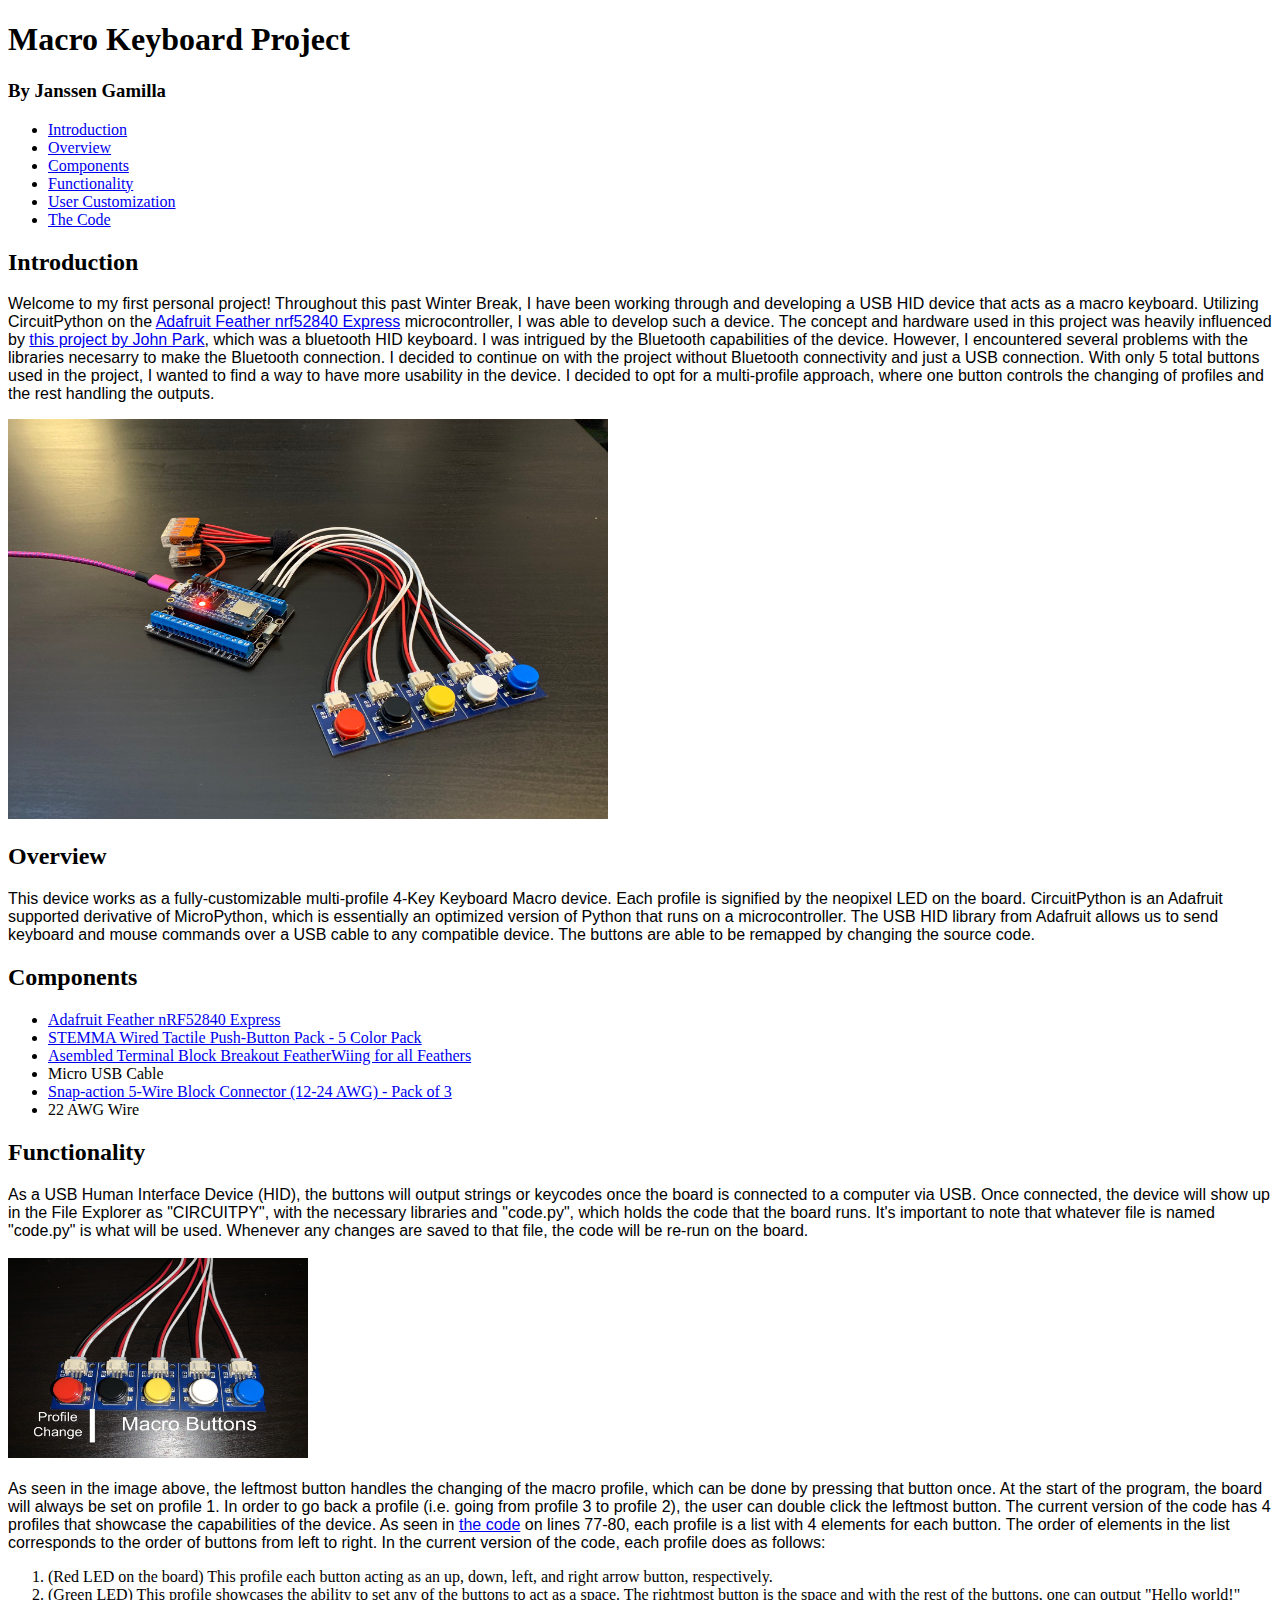
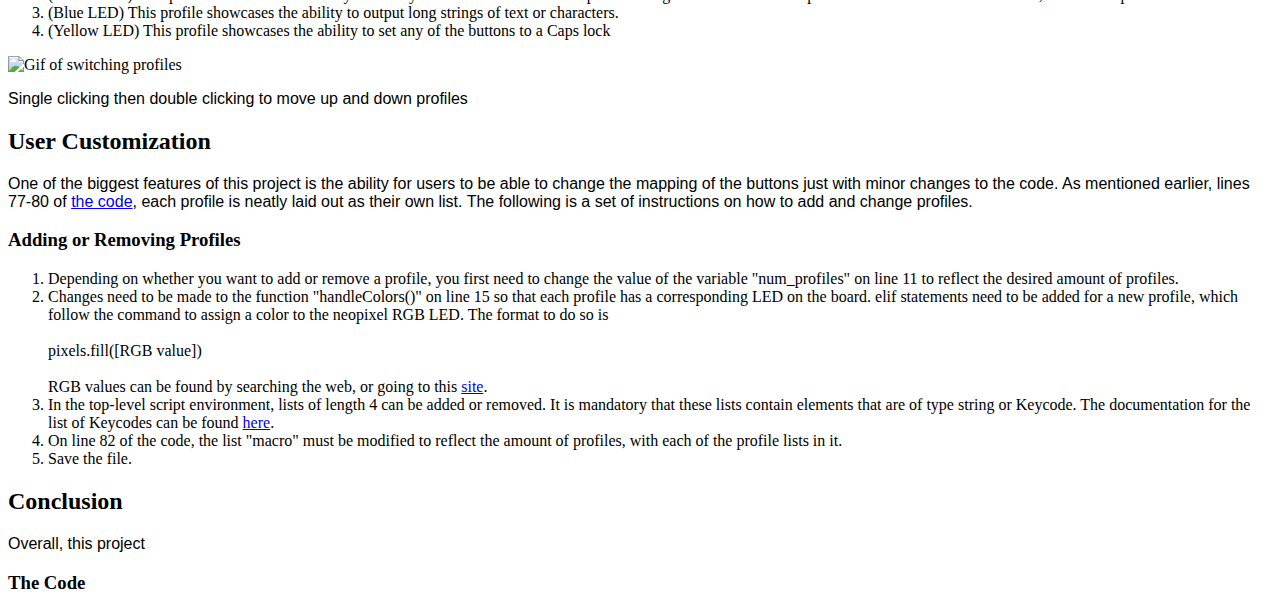
==== index.html @ ef5c3b52 "Update index.html" ====
<!DOCTYPE html>
<html>
    <head>
        <link href = "./style.css" type="text/css" rel ="stylesheet">
        <title>Macro Keyboard Project by Janssen Gamilla</title> 
    </head>
    <body>
        <h1>Macro Keyboard Project</h1>
        <h3>By Janssen Gamilla</h3>
    </body>

    <div>
        <ul>
            <li><a href ="#intro">Introduction</a></li>
            <li><a href ="#Overview">Overview</a></li>
            <li><a href = "#components">Components</a></li>
            <li><a href = "#functionality">Functionality</a></li>
            <li><a href = "#customize">User Customization</a></li>
            <li><a href = "#code"> The Code</a></li> 
        </ul>
    </div>

    <div>
        <h2 id = "intro">Introduction</h2>
        <p>
            Welcome to my first personal project! Throughout 
            this past Winter Break, I have been working through and 
            developing a USB HID device that acts as a macro keyboard.
            Utilizing CircuitPython on the
            <a href="https://learn.adafruit.com/introducing-the-adafruit-nrf52840-feather?view=all&gclid=Cj0KCQiArvX_BRCyARIsAKsnTxPtD6ahNEmIVk-QHjLfIxPCgtq5AuiSa8EhELHEu76AZaCy44anQLYaAlRuEALw_wcB">
            Adafruit Feather nrf52840 Express</a> 
            microcontroller, I was able to 
            develop such a device. The concept and hardware used in
             this project was heavily influenced by 
            <a href="https://learn.adafruit.com/ble-hid-keyboard-buttons-with-circuitpython/circuitpython-for-feather-nrf52840">
            this project by John Park</a>, which was a bluetooth HID keyboard. I was intrigued by the Bluetooth capabilities of the device. However, I encountered
            several problems with the libraries necesarry to make the Bluetooth connection. I decided to continue on with the
            project without Bluetooth connectivity and just a USB connection. With only 5 total buttons used in the project, I wanted to find a way
            to have more usability in the device. I decided to opt for a multi-profile approach, where one button controls the changing of profiles
            and the rest handling the outputs.
            </p>
    </div>

    <div>
        <img src = "macro_keyboard_pic.jpg" alt="The complete Macro Keyboard Project" style = "width:600px;height:400px;">
        <h2 id = "Overview">Overview</h2>
        <p>
            This device works as a fully-customizable multi-profile 4-Key Keyboard Macro device.
            Each profile is signified by the neopixel LED on the board.
            CircuitPython is an Adafruit supported derivative of MicroPython, which is 
            essentially an optimized version of Python that runs on a microcontroller.
            The USB HID library from Adafruit allows us to send keyboard and mouse commands
            over a USB cable to any compatible device. The buttons are able to be remapped
            by changing the source code. 
        </p>
    </div>

    <div>
        <h2 id = "components">Components</h2>
        <ul>
            <li><a href = "https://www.adafruit.com/product/4062">Adafruit Feather nRF52840 Express</a></li>
            <li><a href = "https://www.adafruit.com/product/4431">STEMMA Wired Tactile Push-Button Pack - 5 Color Pack</a></li>
            <li><a href = "https://www.adafruit.com/product/2926">Asembled Terminal Block Breakout FeatherWiing for all Feathers</a></li>
            <li>Micro USB Cable</li>
            <li><a href = "https://www.adafruit.com/product/874">Snap-action 5-Wire Block Connector (12-24 AWG) - Pack of 3</a></li>
            <li>22 AWG Wire</li>
        </ul>
    </div>

    <div>
        <h2 id = "functionality">Functionality</h2>
        <p>
            As a USB Human Interface Device (HID), the buttons will output strings or keycodes once the board is connected to a computer via USB.
            Once connected, the device will show up in the File Explorer as "CIRCUITPY", with the necessary libraries and "code.py", which holds
            the code that the board runs. It's important to note that whatever file is named "code.py" is what will be used. Whenever any changes
            are saved to that file, the code will be re-run on the board.
            <br></br>
            <img src = "buttons.jpg" alt="Diagram of the 5 Push-Buttons" style = "width:300px;height:200px;">
            <br></br>
            As seen in the image above, the leftmost button handles the changing of the macro profile, which can be done by pressing that button 
            once. At the start of the program, the board will always be set on profile 1. In order to go back a profile (i.e. going from profile 3
            to profile 2), the user can double click the leftmost button. The current version of the code has 4 profiles that showcase the capabilities of the device. 
            As seen in <a href = "#code">the code</a>
            on lines 77-80, each profile is a list with 4 elements for each button. The order of elements in the list corresponds to the order 
            of buttons from left to right. In the current version of the code, each profile does as follows:
        </p>
            <ol>
                <li>(Red LED on the board) This profile each button acting as an up, down, left, and right arrow button, respectively.</li>
                <li>(Green LED) This profile showcases the ability to set any of the buttons to act as a space. The rightmost
                button is the space and with the rest of the buttons, one can output "Hello world!"</li>
                <li>(Blue LED) This profile showcases the ability to output long strings of text or characters.</li>
                <li>(Yellow LED) This profile showcases the ability to set any of the buttons to a Caps lock</li>
            </ol>
            <img src = "keypad_gif.gif" alt = "Gif of switching profiles">
        <p>Single clicking then double clicking to move up and down profiles</p>

    </div>
    <div>
        <h2 id= "customize">User Customization</h2>
        <p>One of the biggest features of this project is the ability for users to be able to change the mapping of the buttons just with
        minor changes to the code. As mentioned earlier, lines 77-80 of <a href = "#code">the code</a>, each profile is neatly laid out as 
        their own list. The following is a set of instructions on how to add and change profiles.
        <h3>Adding or Removing Profiles</h3>
        <ol>
            <li>Depending on whether you want to add or remove a profile, you first need to change the value of the variable "num_profiles" on line 11
                to reflect the desired amount of profiles.
            </li>
            <li>Changes need to be made to the function "handleColors()" on line 15 so that each profile has a corresponding LED on the board. 
                elif statements need to be added for a new profile, which follow the command to assign a color to the neopixel RGB LED. The format
                to do so is <br></br>
                pixels.fill([RGB value])
                <br></br>
                RGB values can be found by searching the web, or going to this <a href = "https://www.w3schools.com/colors/colors_picker.asp">site</a>.
            </li>
            <li>
                In the top-level script environment, lists of length 4 can be added or removed. It is mandatory that these lists contain elements
                that are of type string or Keycode. The documentation for the list of Keycodes can be found 
                <a href ="https://circuitpython.readthedocs.io/projects/hid/en/latest/_modules/adafruit_hid/keycode.html">here</a>.
            </li>
            <li>
                On line 82 of the code, the list "macro" must be modified to reflect the amount of profiles, with each of the profile lists in it.
            </li>
            <li>Save the file.</li>
        </ol>
        </p>
    </div>

    <div>
        <h2 = "Conclusion">Conclusion</h2>
        <p>
            Overall, this project 
        </p>
    </div>
    <div>
        <h3 id = "code">The Code</h3>
        <script src="https://gist.github.com/gamillajc/d493430f20e802a97dca484f38879baa.js"></script>    
    </div>
</html>
---- style.css ----
p {
    font-family:Arial, Helvetica, sans-serif;
}
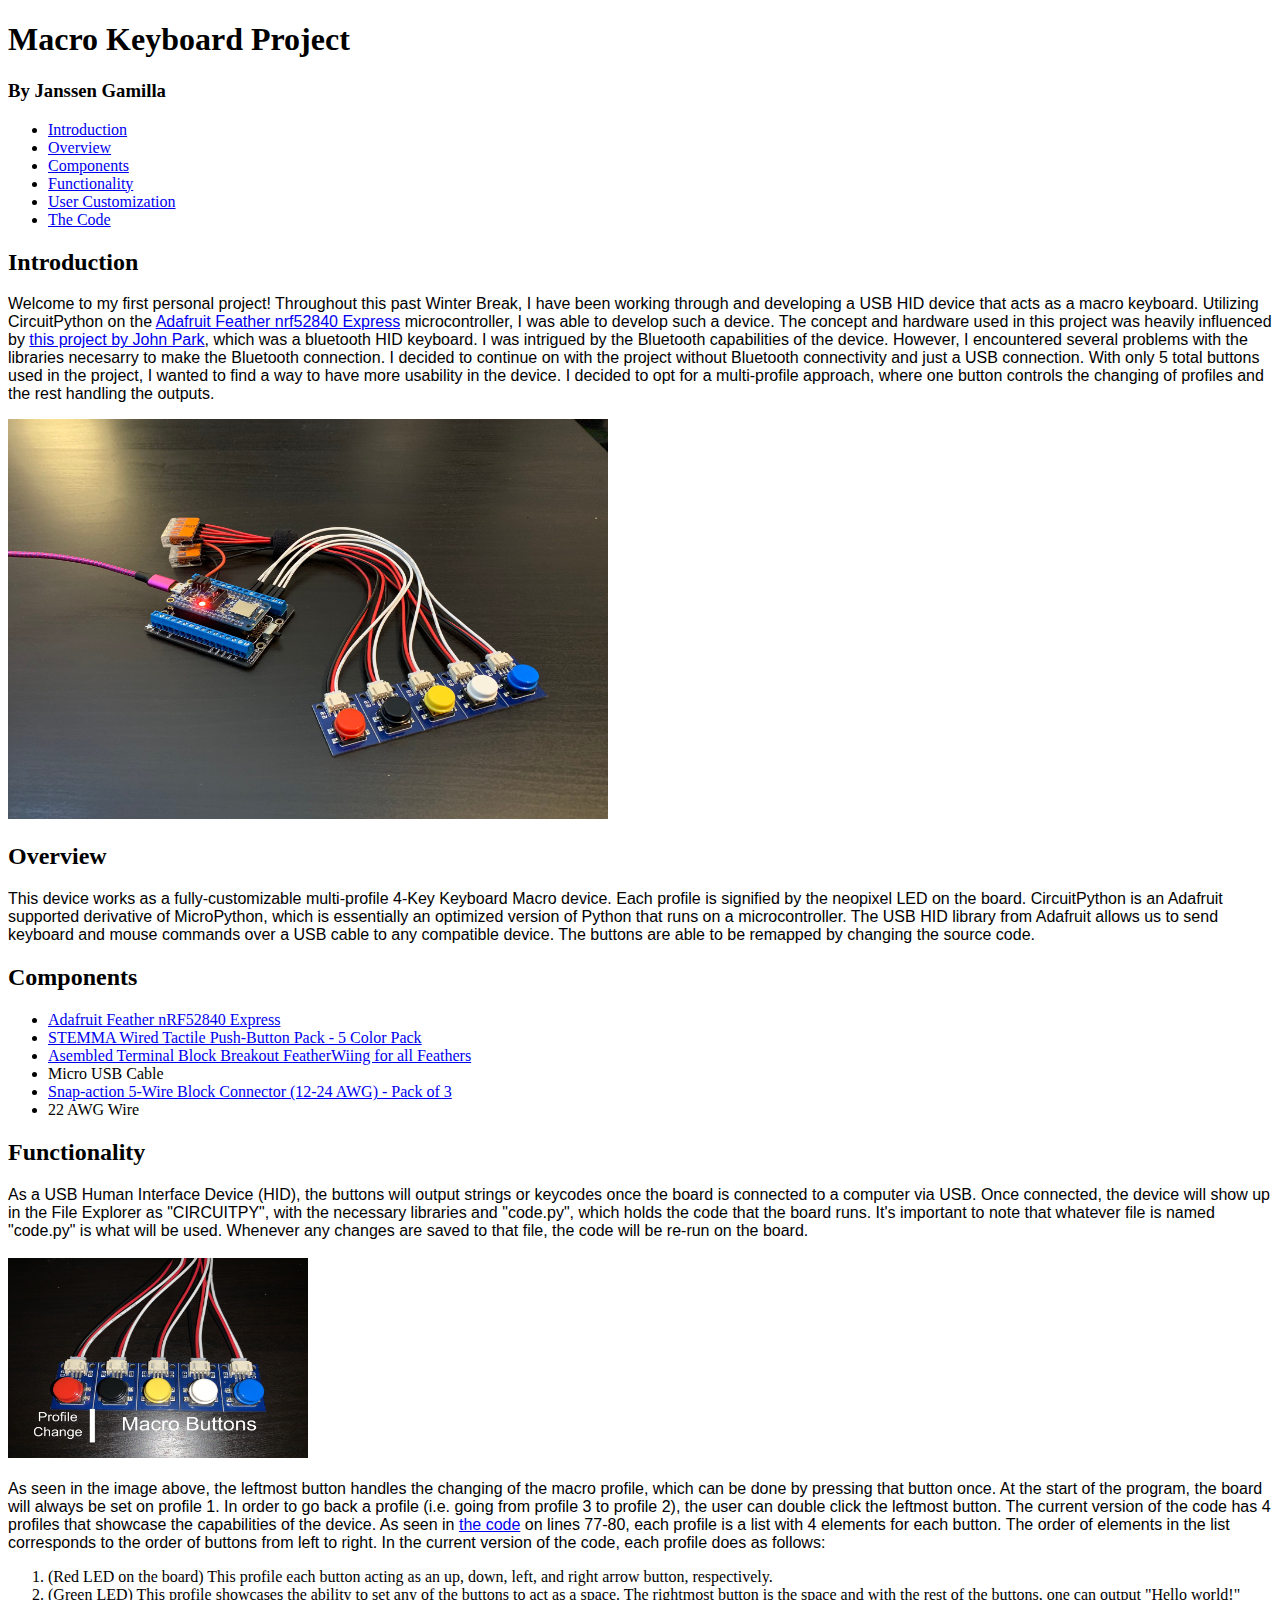
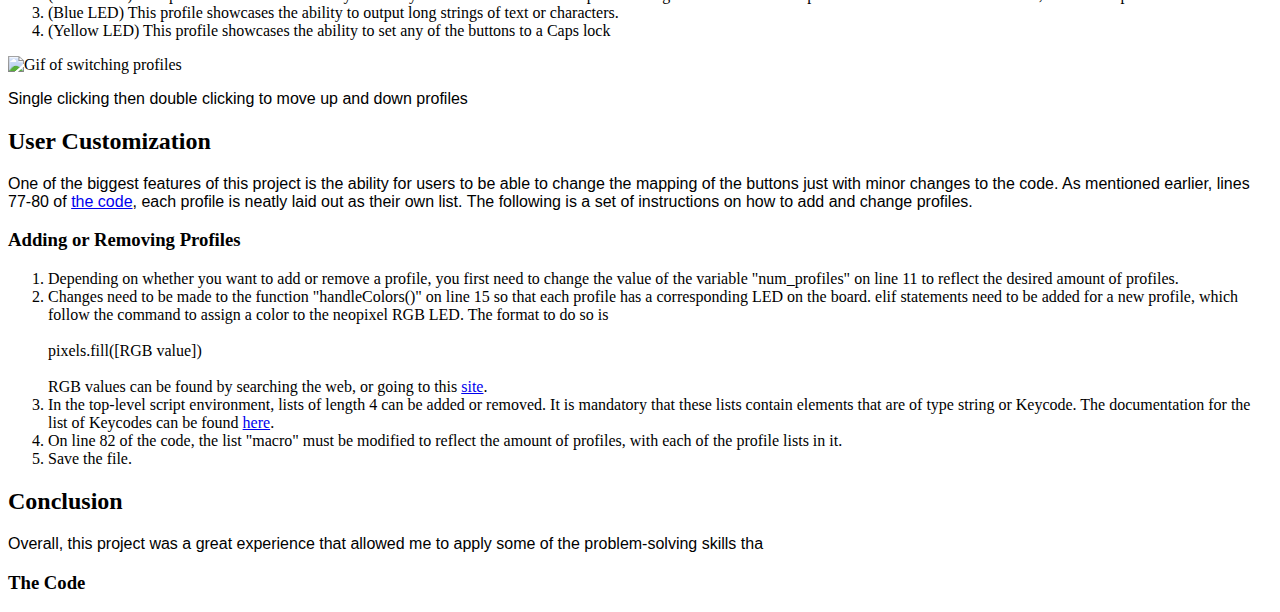
==== commit 85bd8447: "Update index.html" ====
--- a/index.html
+++ b/index.html
@@ -128,7 +128,7 @@
     <div>
         <h2 = "Conclusion">Conclusion</h2>
         <p>
-            Overall, this project 
+            Overall, this project was a great experience that allowed me to apply some of the problem-solving skills tha
         </p>
     </div>
     <div>
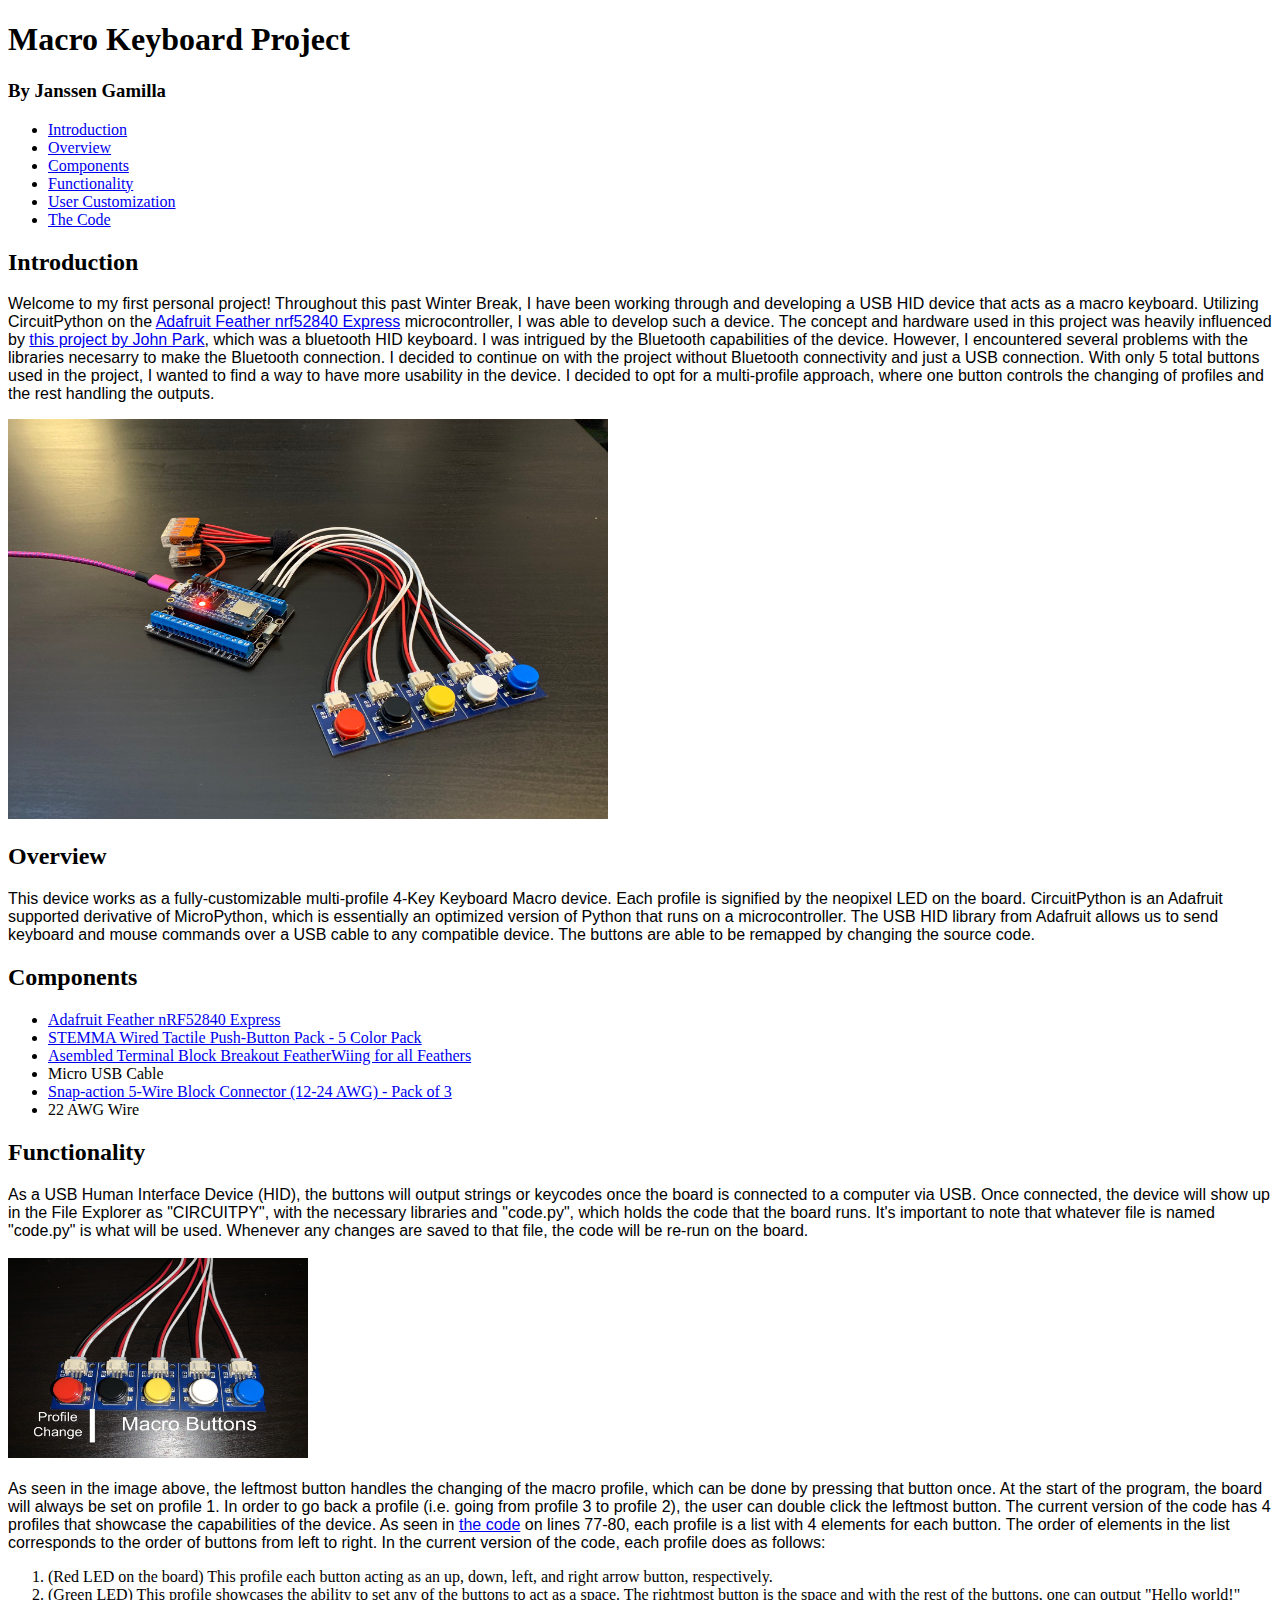
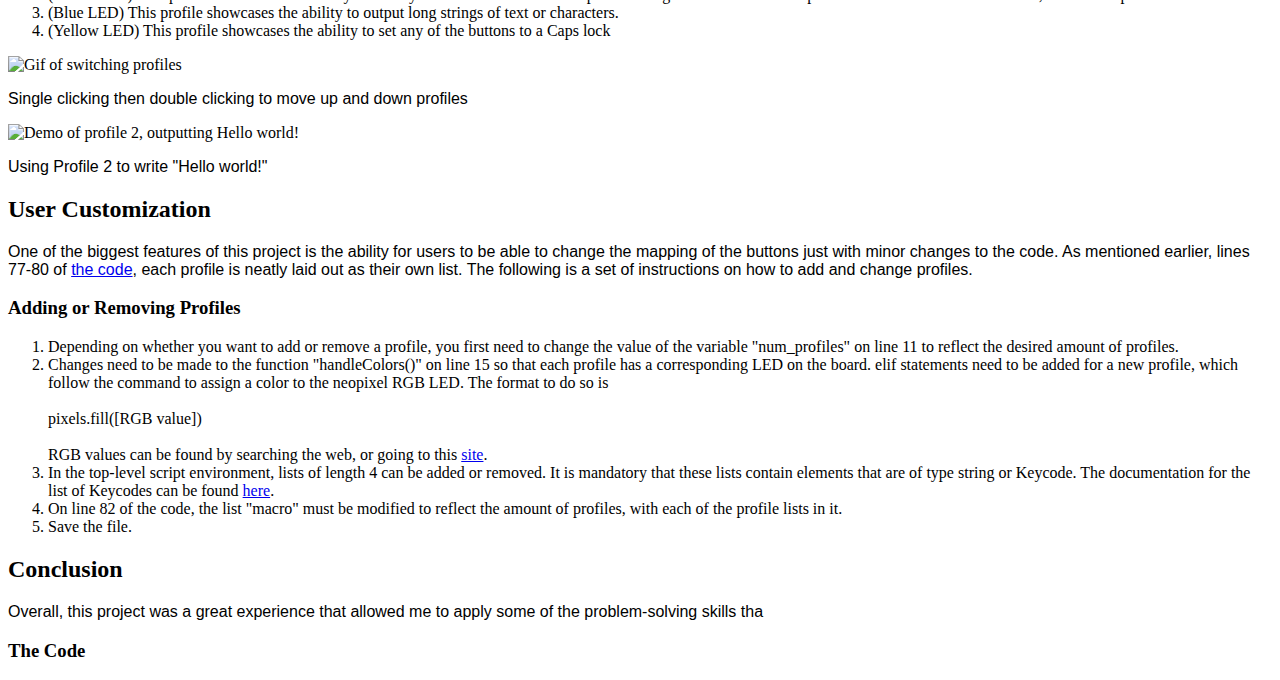
==== commit b862fa3f: "Update index.html" ====
--- a/index.html
+++ b/index.html
@@ -93,6 +93,8 @@
             </ol>
             <img src = "keypad_gif.gif" alt = "Gif of switching profiles">
         <p>Single clicking then double clicking to move up and down profiles</p>
+            <img src = "hello_world.gif" alt = "Demo of profile 2, outputting Hello world!">
+        <p>Using Profile 2 to write "Hello world!"</p>
 
     </div>
     <div>
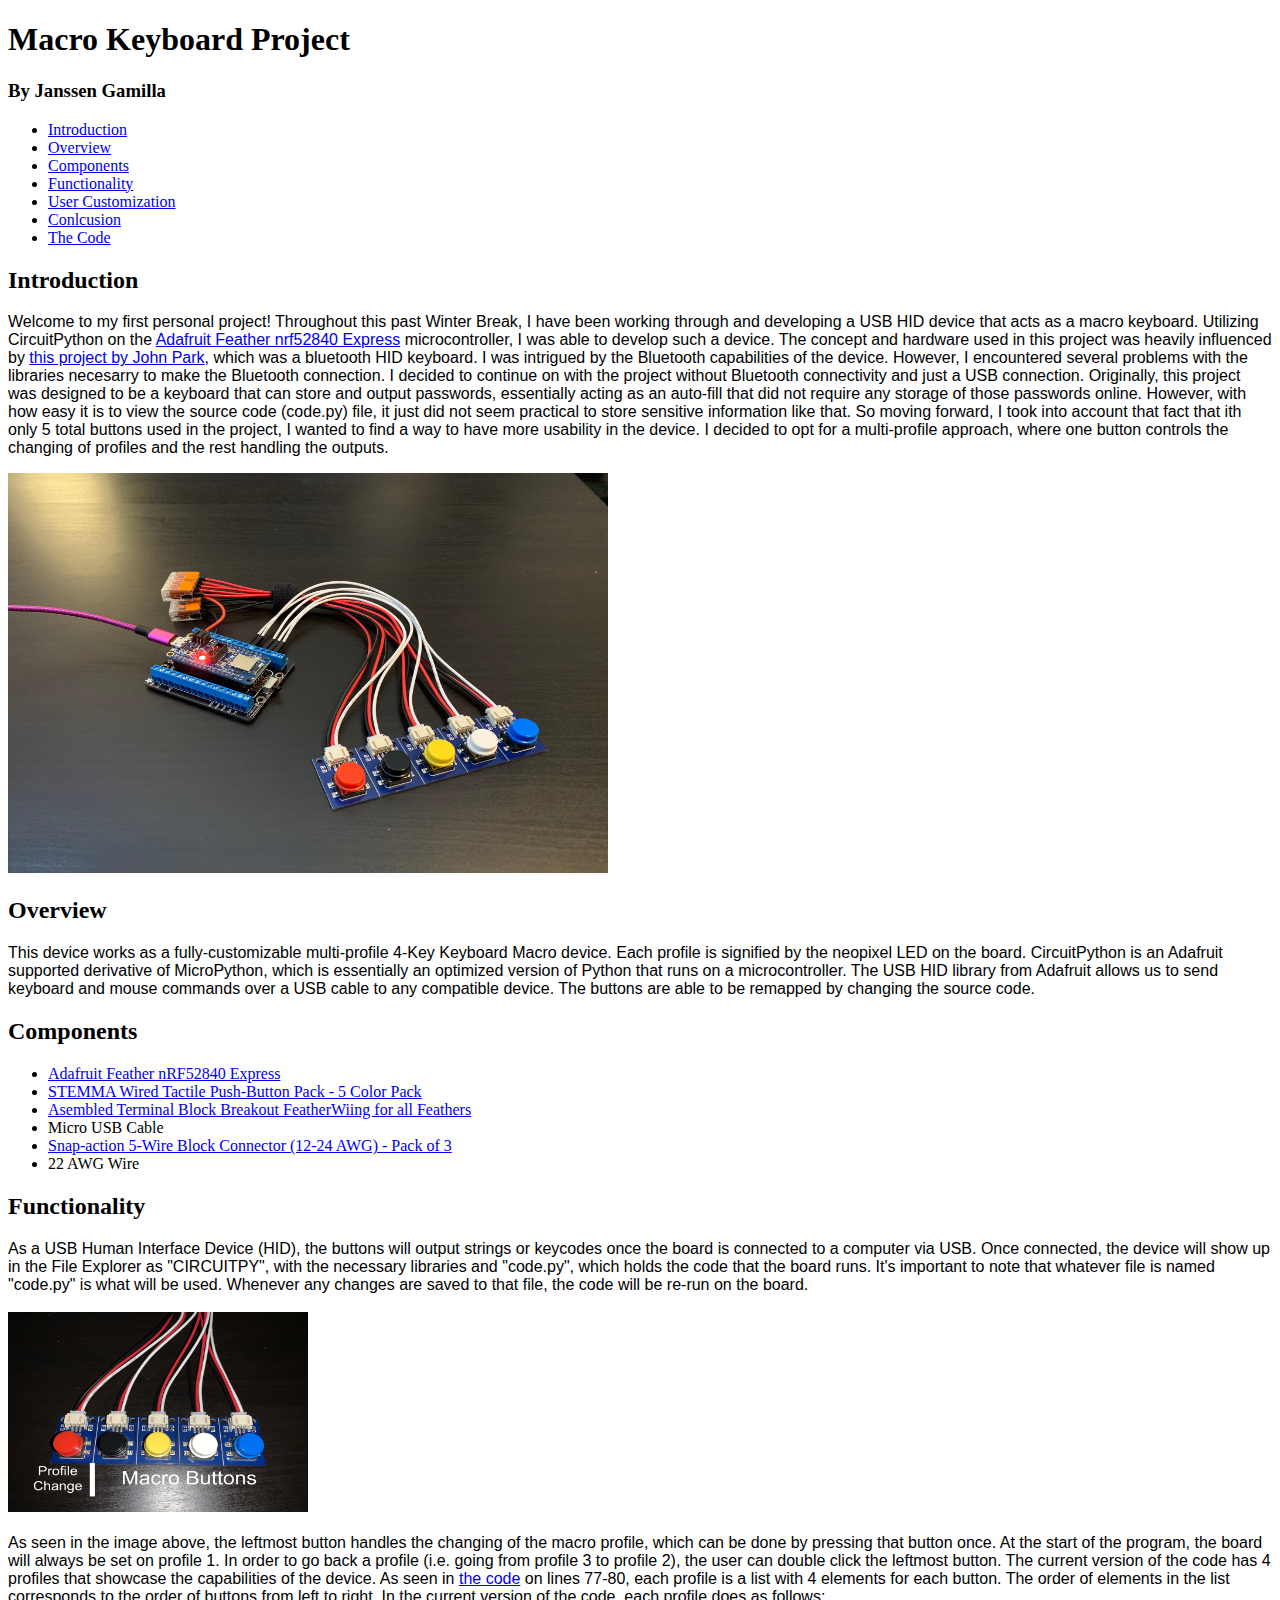
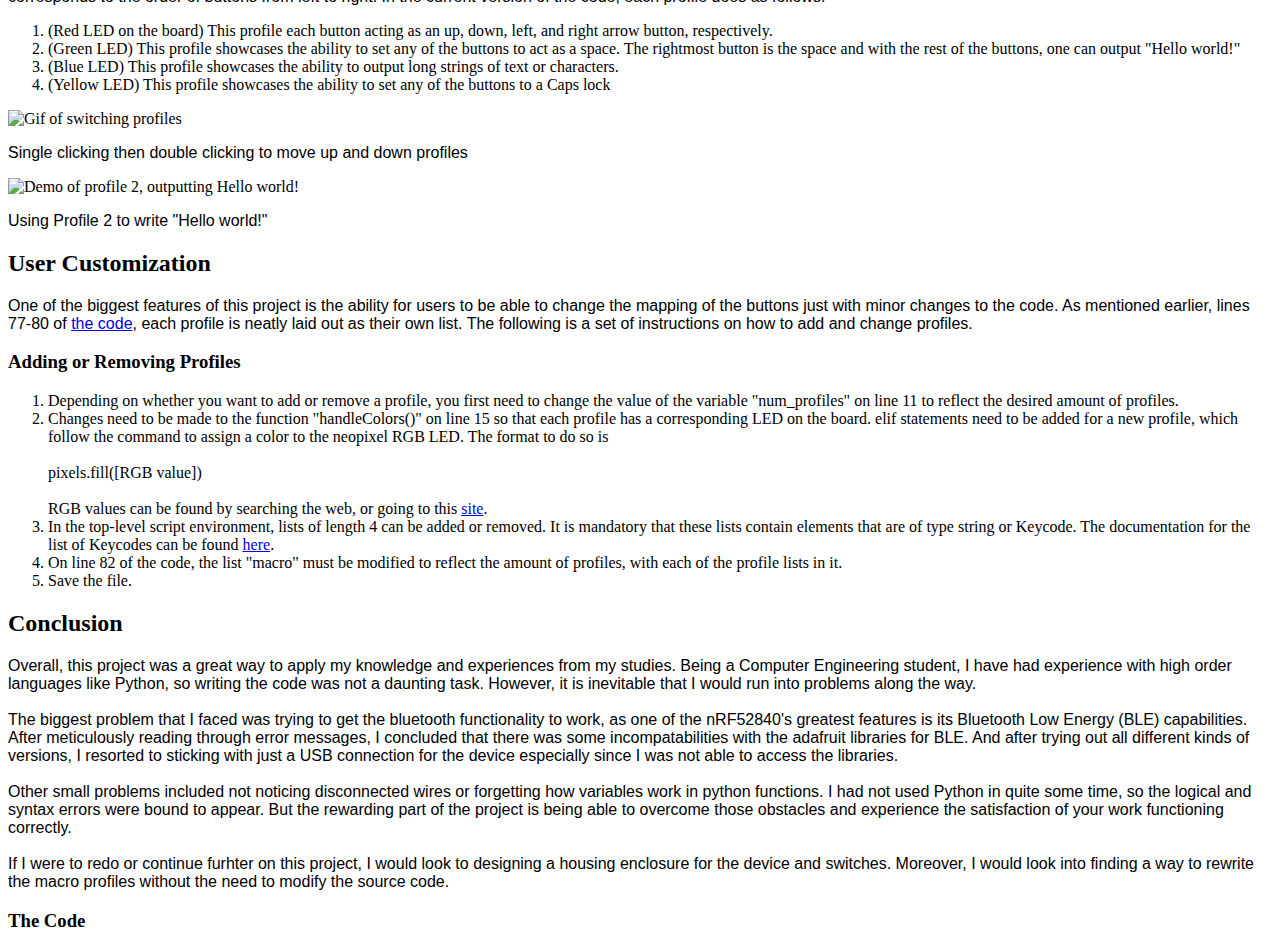
==== commit d1c09795: "Update index.html" ====
--- a/index.html
+++ b/index.html
@@ -16,6 +16,7 @@
             <li><a href = "#components">Components</a></li>
             <li><a href = "#functionality">Functionality</a></li>
             <li><a href = "#customize">User Customization</a></li>
+            <li><a href ="#conclusion">Conlcusion</a></li>
             <li><a href = "#code"> The Code</a></li> 
         </ul>
     </div>
@@ -35,7 +36,10 @@
             <a href="https://learn.adafruit.com/ble-hid-keyboard-buttons-with-circuitpython/circuitpython-for-feather-nrf52840">
             this project by John Park</a>, which was a bluetooth HID keyboard. I was intrigued by the Bluetooth capabilities of the device. However, I encountered
             several problems with the libraries necesarry to make the Bluetooth connection. I decided to continue on with the
-            project without Bluetooth connectivity and just a USB connection. With only 5 total buttons used in the project, I wanted to find a way
+            project without Bluetooth connectivity and just a USB connection. Originally, this project was designed to be a keyboard that can store
+            and output passwords, essentially acting as an auto-fill that did not require any storage of those passwords online. However, with
+            how easy it is to view the source code (code.py) file, it just did not seem practical to store sensitive information like that. 
+            So moving forward, I took into account that fact that ith only 5 total buttons used in the project, I wanted to find a way
             to have more usability in the device. I decided to opt for a multi-profile approach, where one button controls the changing of profiles
             and the rest handling the outputs.
             </p>
@@ -128,9 +132,23 @@
     </div>
 
     <div>
-        <h2 = "Conclusion">Conclusion</h2>
+        <h2 id= "conclusion" >Conclusion</h2>
         <p>
-            Overall, this project was a great experience that allowed me to apply some of the problem-solving skills tha
+            Overall, this project was a great way to apply my knowledge and experiences from my studies. Being a Computer Engineering student,
+            I have had experience with high order languages like Python, so writing the code was not a daunting task. However, it is inevitable
+            that I would run into problems along the way.
+            <br></br>
+             The biggest problem that I faced was trying to get the bluetooth functionality to work,
+            as one of the nRF52840's greatest features is its Bluetooth Low Energy (BLE) capabilities. After meticulously reading through error
+            messages, I concluded that there was some incompatabilities with the adafruit libraries for BLE. And after trying out all different
+            kinds of versions, I resorted to sticking with just a USB connection for the device especially since I was not able to access the libraries.
+            <br></br>
+            Other small problems included not noticing disconnected wires or forgetting how variables work in python functions. I had not 
+            used Python in quite some time, so the logical and syntax errors were bound to appear. But the rewarding part of the project is 
+            being able to overcome those obstacles and experience the satisfaction of your work functioning correctly.
+            <br></br>
+            If I were to redo or continue furhter on this project, I would look to designing a housing enclosure for the device and switches. Moreover,
+            I would look into finding a way to rewrite the macro profiles without the need to modify the source code.
         </p>
     </div>
     <div>
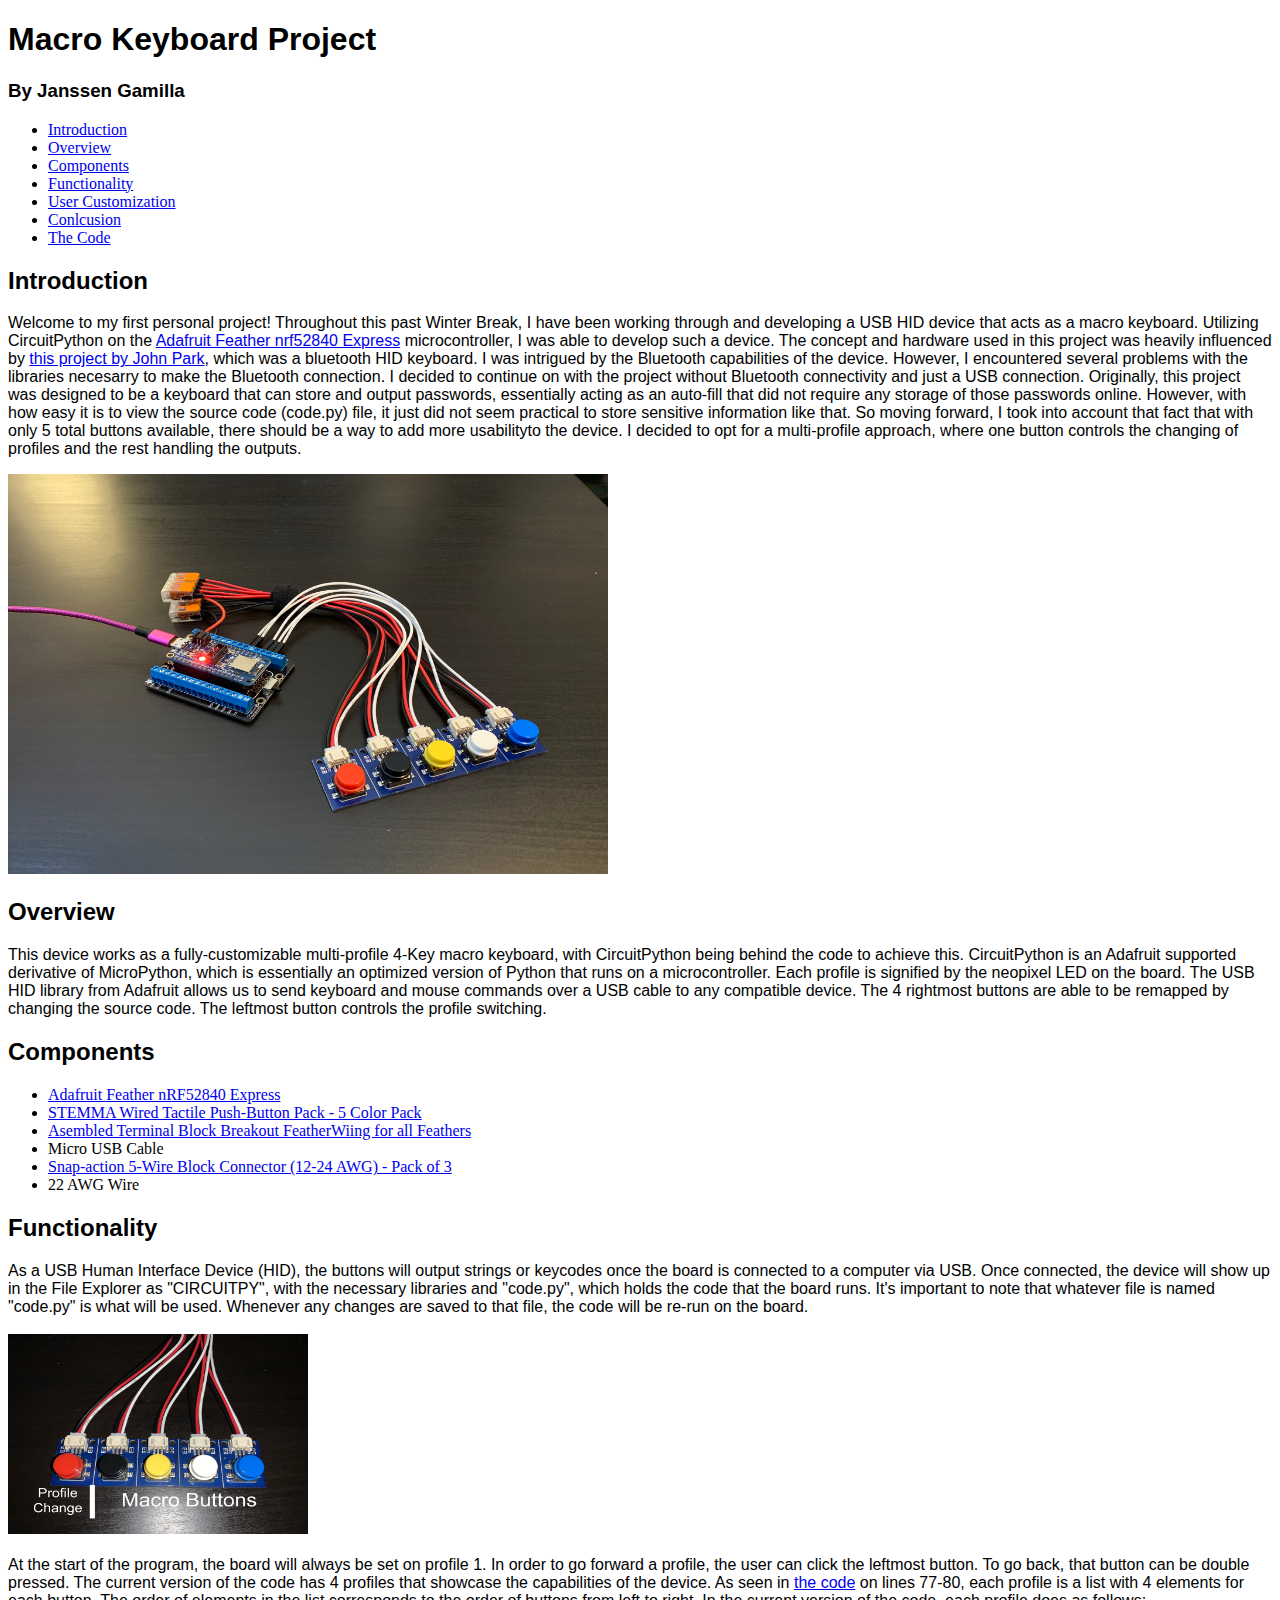
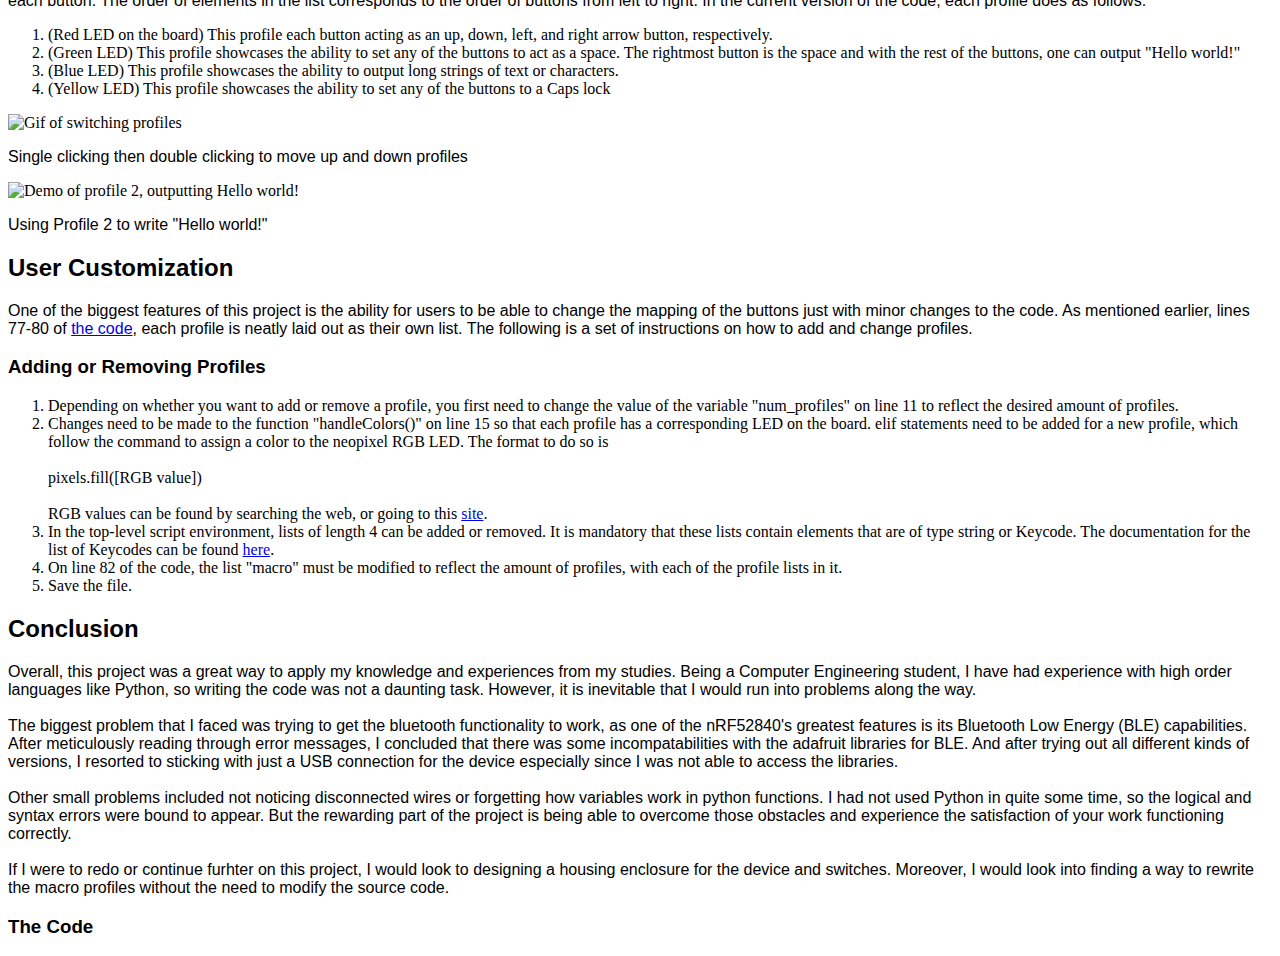
==== commit 56a0cea5: "Update index.html" ====
--- a/index.html
+++ b/index.html
@@ -39,9 +39,8 @@
             project without Bluetooth connectivity and just a USB connection. Originally, this project was designed to be a keyboard that can store
             and output passwords, essentially acting as an auto-fill that did not require any storage of those passwords online. However, with
             how easy it is to view the source code (code.py) file, it just did not seem practical to store sensitive information like that. 
-            So moving forward, I took into account that fact that ith only 5 total buttons used in the project, I wanted to find a way
-            to have more usability in the device. I decided to opt for a multi-profile approach, where one button controls the changing of profiles
-            and the rest handling the outputs.
+            So moving forward, I took into account that fact that with only 5 total buttons available, there should be a way to add more usabilityto the device. 
+            I decided to opt for a multi-profile approach, where one button controls the changing of profiles and the rest handling the outputs.
             </p>
     </div>
 
@@ -49,13 +48,11 @@
         <img src = "macro_keyboard_pic.jpg" alt="The complete Macro Keyboard Project" style = "width:600px;height:400px;">
         <h2 id = "Overview">Overview</h2>
         <p>
-            This device works as a fully-customizable multi-profile 4-Key Keyboard Macro device.
-            Each profile is signified by the neopixel LED on the board.
+            This device works as a fully-customizable multi-profile 4-Key macro keyboard, with CircuitPython being behind the code to achieve this.
             CircuitPython is an Adafruit supported derivative of MicroPython, which is 
-            essentially an optimized version of Python that runs on a microcontroller.
-            The USB HID library from Adafruit allows us to send keyboard and mouse commands
-            over a USB cable to any compatible device. The buttons are able to be remapped
-            by changing the source code. 
+            essentially an optimized version of Python that runs on a microcontroller. Each profile is signified by the neopixel LED on the board.
+            The USB HID library from Adafruit allows us to send keyboard and mouse commands over a USB cable to any compatible device. The 4 rightmost buttons are able to be remapped
+            by changing the source code. The leftmost button controls the profile switching.
         </p>
     </div>
 
@@ -81,9 +78,8 @@
             <br></br>
             <img src = "buttons.jpg" alt="Diagram of the 5 Push-Buttons" style = "width:300px;height:200px;">
             <br></br>
-            As seen in the image above, the leftmost button handles the changing of the macro profile, which can be done by pressing that button 
-            once. At the start of the program, the board will always be set on profile 1. In order to go back a profile (i.e. going from profile 3
-            to profile 2), the user can double click the leftmost button. The current version of the code has 4 profiles that showcase the capabilities of the device. 
+            At the start of the program, the board will always be set on profile 1. In order to go forward a profile, the user can click the leftmost button. To go back,
+            that button can be double pressed. The current version of the code has 4 profiles that showcase the capabilities of the device. 
             As seen in <a href = "#code">the code</a>
             on lines 77-80, each profile is a list with 4 elements for each button. The order of elements in the list corresponds to the order 
             of buttons from left to right. In the current version of the code, each profile does as follows:
--- a/style.css
+++ b/style.css
@@ -1,3 +1,7 @@
-p {
+p,h3,h2 {
     font-family:Arial, Helvetica, sans-serif;
 }
+
+h1{
+    font-family: Helvetica;
+}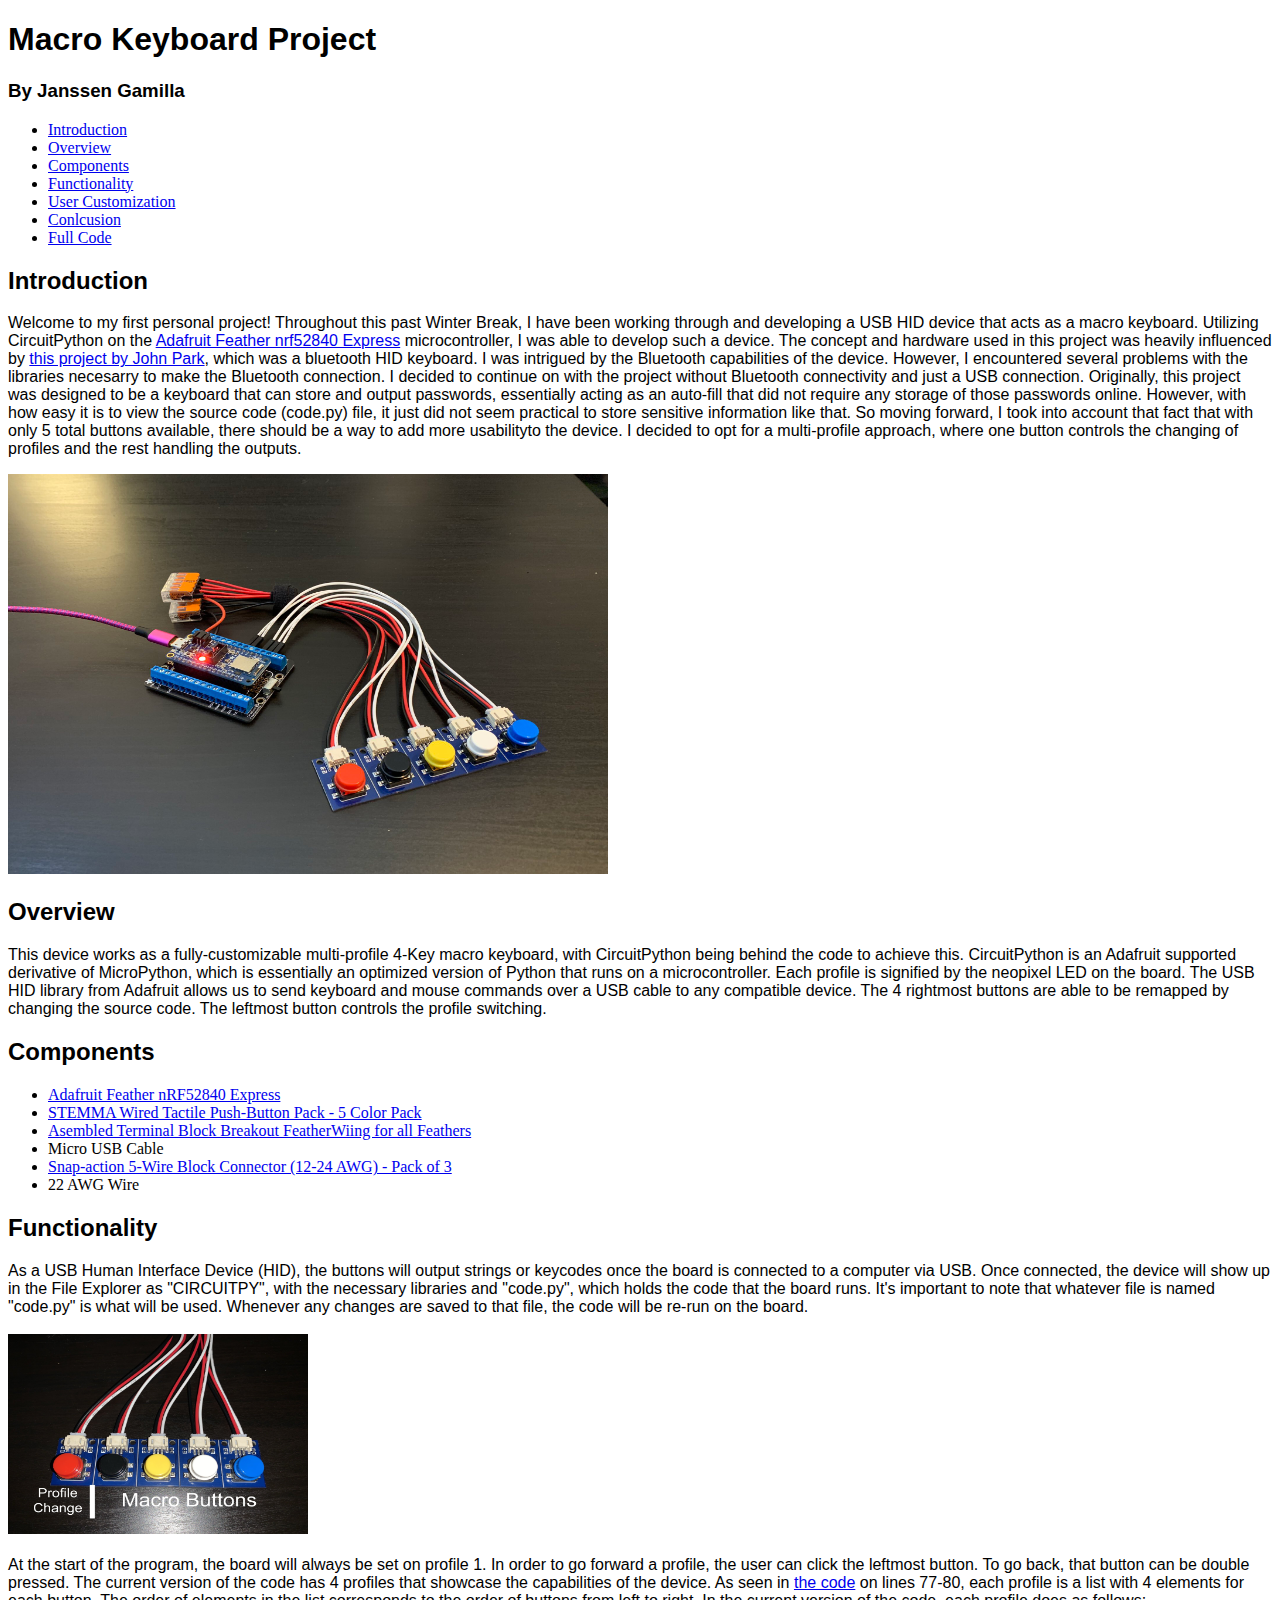
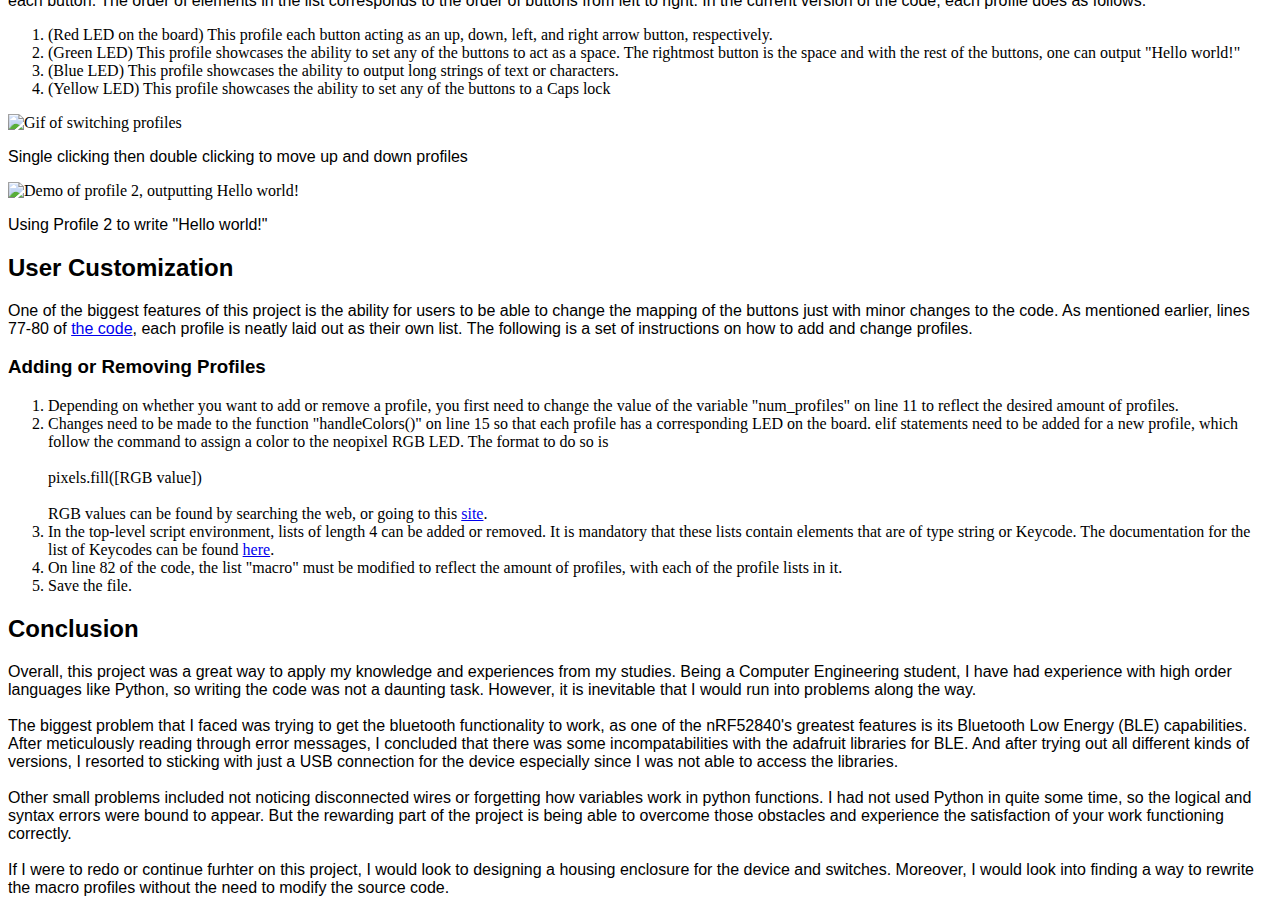
==== commit 197306d9: "Update index.html" ====
--- a/index.html
+++ b/index.html
@@ -17,7 +17,7 @@
             <li><a href = "#functionality">Functionality</a></li>
             <li><a href = "#customize">User Customization</a></li>
             <li><a href ="#conclusion">Conlcusion</a></li>
-            <li><a href = "#code"> The Code</a></li> 
+            <li><a href = "https://github.com/gamillajc/macro_keyboard/blob/main/code">Full Code</a></li> 
         </ul>
     </div>
 
@@ -80,7 +80,7 @@
             <br></br>
             At the start of the program, the board will always be set on profile 1. In order to go forward a profile, the user can click the leftmost button. To go back,
             that button can be double pressed. The current version of the code has 4 profiles that showcase the capabilities of the device. 
-            As seen in <a href = "#code">the code</a>
+            As seen in <a href = "https://github.com/gamillajc/macro_keyboard/blob/main/code">the code</a>
             on lines 77-80, each profile is a list with 4 elements for each button. The order of elements in the list corresponds to the order 
             of buttons from left to right. In the current version of the code, each profile does as follows:
         </p>
@@ -100,7 +100,7 @@
     <div>
         <h2 id= "customize">User Customization</h2>
         <p>One of the biggest features of this project is the ability for users to be able to change the mapping of the buttons just with
-        minor changes to the code. As mentioned earlier, lines 77-80 of <a href = "#code">the code</a>, each profile is neatly laid out as 
+        minor changes to the code. As mentioned earlier, lines 77-80 of <a href = "https://github.com/gamillajc/macro_keyboard/blob/main/code#L77-L81">the code</a>, each profile is neatly laid out as 
         their own list. The following is a set of instructions on how to add and change profiles.
         <h3>Adding or Removing Profiles</h3>
         <ol>
@@ -147,8 +147,4 @@
             I would look into finding a way to rewrite the macro profiles without the need to modify the source code.
         </p>
     </div>
-    <div>
-        <h3 id = "code">The Code</h3>
-        <script src="https://gist.github.com/gamillajc/d493430f20e802a97dca484f38879baa.js"></script>    
-    </div>
 </html>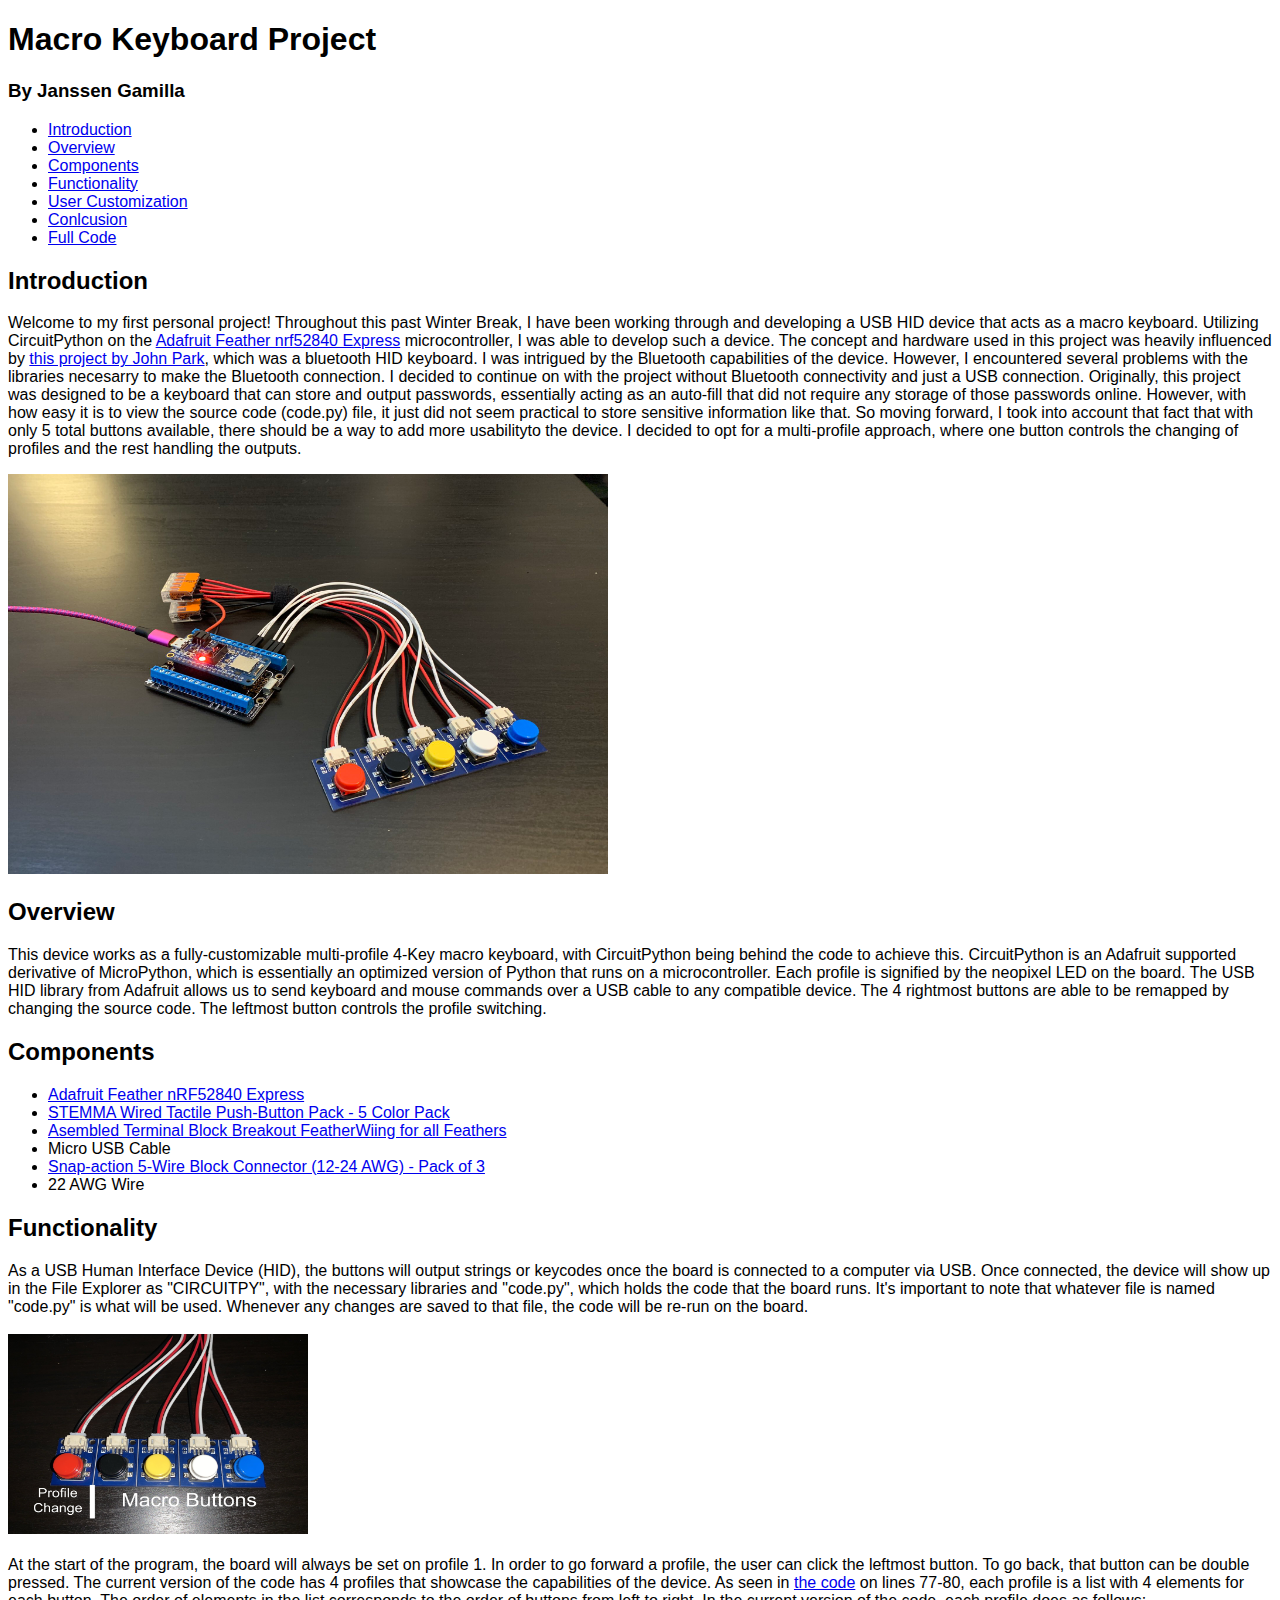
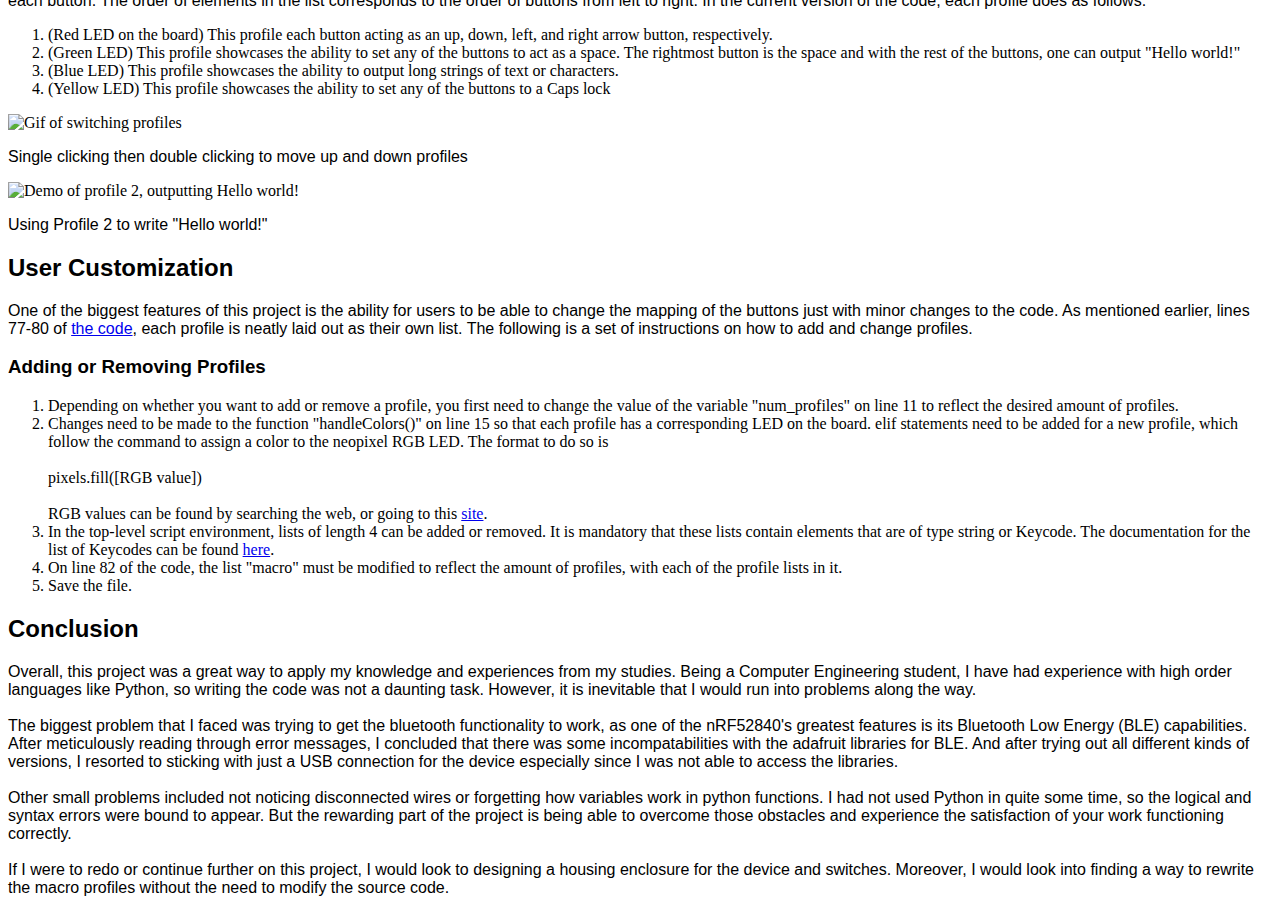
==== commit b3f12e83: "Update index.html" ====
--- a/index.html
+++ b/index.html
@@ -143,7 +143,7 @@
             used Python in quite some time, so the logical and syntax errors were bound to appear. But the rewarding part of the project is 
             being able to overcome those obstacles and experience the satisfaction of your work functioning correctly.
             <br></br>
-            If I were to redo or continue furhter on this project, I would look to designing a housing enclosure for the device and switches. Moreover,
+            If I were to redo or continue further on this project, I would look to designing a housing enclosure for the device and switches. Moreover,
             I would look into finding a way to rewrite the macro profiles without the need to modify the source code.
         </p>
     </div>
--- a/style.css
+++ b/style.css
@@ -1,4 +1,4 @@
-p,h3,h2 {
+p,h3,h2,ul {
     font-family:Arial, Helvetica, sans-serif;
 }
 
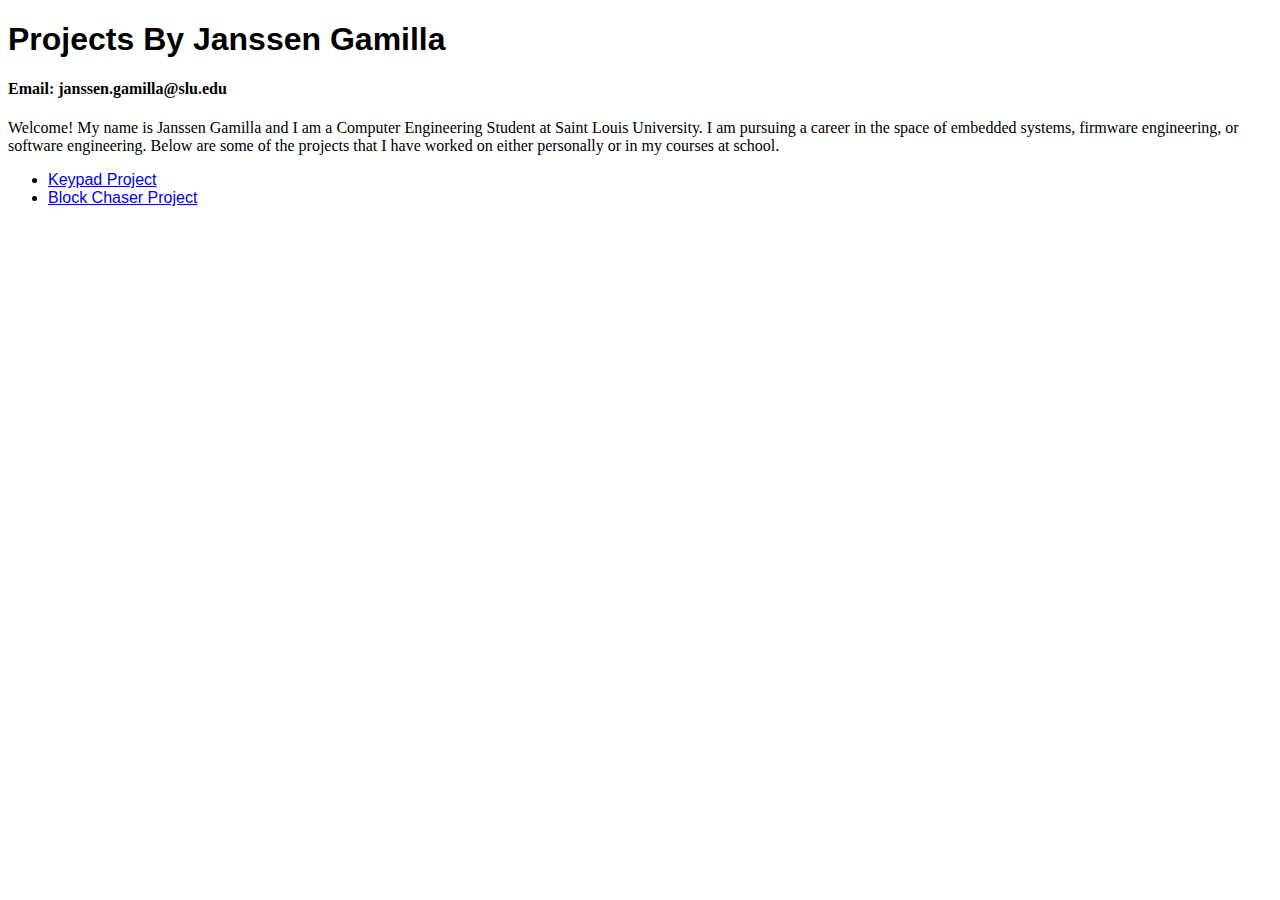
==== commit fa01170b: "New Page added" ====
--- a/index.html
+++ b/index.html
@@ -2,149 +2,20 @@
 <html>
     <head>
         <link href = "./style.css" type="text/css" rel ="stylesheet">
-        <title>Macro Keyboard Project by Janssen Gamilla</title> 
+        <title>Projects By Janssen Gamilla</title> 
     </head>
+
     <body>
-        <h1>Macro Keyboard Project</h1>
-        <h3>By Janssen Gamilla</h3>
+        <h1>Projects By Janssen Gamilla</h1>
+        <h4>Email: janssen.gamilla@slu.edu</h4>
     </body>
-
     <div>
+        Welcome! My name is Janssen Gamilla and I am a Computer Engineering Student at Saint Louis University. I am pursuing a career in the 
+        space of embedded systems, firmware engineering, or software engineering. Below are some of the projects that I have worked on either personally
+        or in my courses at school.
         <ul>
-            <li><a href ="#intro">Introduction</a></li>
-            <li><a href ="#Overview">Overview</a></li>
-            <li><a href = "#components">Components</a></li>
-            <li><a href = "#functionality">Functionality</a></li>
-            <li><a href = "#customize">User Customization</a></li>
-            <li><a href ="#conclusion">Conlcusion</a></li>
-            <li><a href = "https://github.com/gamillajc/macro_keyboard/blob/main/code">Full Code</a></li> 
+            <li><a href = "keypad.html">Keypad Project</a></li>
+            <li><a href = "blockchaser.html">Block Chaser Project </a></li>
         </ul>
     </div>
-
-    <div>
-        <h2 id = "intro">Introduction</h2>
-        <p>
-            Welcome to my first personal project! Throughout 
-            this past Winter Break, I have been working through and 
-            developing a USB HID device that acts as a macro keyboard.
-            Utilizing CircuitPython on the
-            <a href="https://learn.adafruit.com/introducing-the-adafruit-nrf52840-feather?view=all&gclid=Cj0KCQiArvX_BRCyARIsAKsnTxPtD6ahNEmIVk-QHjLfIxPCgtq5AuiSa8EhELHEu76AZaCy44anQLYaAlRuEALw_wcB">
-            Adafruit Feather nrf52840 Express</a> 
-            microcontroller, I was able to 
-            develop such a device. The concept and hardware used in
-             this project was heavily influenced by 
-            <a href="https://learn.adafruit.com/ble-hid-keyboard-buttons-with-circuitpython/circuitpython-for-feather-nrf52840">
-            this project by John Park</a>, which was a bluetooth HID keyboard. I was intrigued by the Bluetooth capabilities of the device. However, I encountered
-            several problems with the libraries necesarry to make the Bluetooth connection. I decided to continue on with the
-            project without Bluetooth connectivity and just a USB connection. Originally, this project was designed to be a keyboard that can store
-            and output passwords, essentially acting as an auto-fill that did not require any storage of those passwords online. However, with
-            how easy it is to view the source code (code.py) file, it just did not seem practical to store sensitive information like that. 
-            So moving forward, I took into account that fact that with only 5 total buttons available, there should be a way to add more usabilityto the device. 
-            I decided to opt for a multi-profile approach, where one button controls the changing of profiles and the rest handling the outputs.
-            </p>
-    </div>
-
-    <div>
-        <img src = "macro_keyboard_pic.jpg" alt="The complete Macro Keyboard Project" style = "width:600px;height:400px;">
-        <h2 id = "Overview">Overview</h2>
-        <p>
-            This device works as a fully-customizable multi-profile 4-Key macro keyboard, with CircuitPython being behind the code to achieve this.
-            CircuitPython is an Adafruit supported derivative of MicroPython, which is 
-            essentially an optimized version of Python that runs on a microcontroller. Each profile is signified by the neopixel LED on the board.
-            The USB HID library from Adafruit allows us to send keyboard and mouse commands over a USB cable to any compatible device. The 4 rightmost buttons are able to be remapped
-            by changing the source code. The leftmost button controls the profile switching.
-        </p>
-    </div>
-
-    <div>
-        <h2 id = "components">Components</h2>
-        <ul>
-            <li><a href = "https://www.adafruit.com/product/4062">Adafruit Feather nRF52840 Express</a></li>
-            <li><a href = "https://www.adafruit.com/product/4431">STEMMA Wired Tactile Push-Button Pack - 5 Color Pack</a></li>
-            <li><a href = "https://www.adafruit.com/product/2926">Asembled Terminal Block Breakout FeatherWiing for all Feathers</a></li>
-            <li>Micro USB Cable</li>
-            <li><a href = "https://www.adafruit.com/product/874">Snap-action 5-Wire Block Connector (12-24 AWG) - Pack of 3</a></li>
-            <li>22 AWG Wire</li>
-        </ul>
-    </div>
-
-    <div>
-        <h2 id = "functionality">Functionality</h2>
-        <p>
-            As a USB Human Interface Device (HID), the buttons will output strings or keycodes once the board is connected to a computer via USB.
-            Once connected, the device will show up in the File Explorer as "CIRCUITPY", with the necessary libraries and "code.py", which holds
-            the code that the board runs. It's important to note that whatever file is named "code.py" is what will be used. Whenever any changes
-            are saved to that file, the code will be re-run on the board.
-            <br></br>
-            <img src = "buttons.jpg" alt="Diagram of the 5 Push-Buttons" style = "width:300px;height:200px;">
-            <br></br>
-            At the start of the program, the board will always be set on profile 1. In order to go forward a profile, the user can click the leftmost button. To go back,
-            that button can be double pressed. The current version of the code has 4 profiles that showcase the capabilities of the device. 
-            As seen in <a href = "https://github.com/gamillajc/macro_keyboard/blob/main/code">the code</a>
-            on lines 77-80, each profile is a list with 4 elements for each button. The order of elements in the list corresponds to the order 
-            of buttons from left to right. In the current version of the code, each profile does as follows:
-        </p>
-            <ol>
-                <li>(Red LED on the board) This profile each button acting as an up, down, left, and right arrow button, respectively.</li>
-                <li>(Green LED) This profile showcases the ability to set any of the buttons to act as a space. The rightmost
-                button is the space and with the rest of the buttons, one can output "Hello world!"</li>
-                <li>(Blue LED) This profile showcases the ability to output long strings of text or characters.</li>
-                <li>(Yellow LED) This profile showcases the ability to set any of the buttons to a Caps lock</li>
-            </ol>
-            <img src = "keypad_gif.gif" alt = "Gif of switching profiles">
-        <p>Single clicking then double clicking to move up and down profiles</p>
-            <img src = "hello_world.gif" alt = "Demo of profile 2, outputting Hello world!">
-        <p>Using Profile 2 to write "Hello world!"</p>
-
-    </div>
-    <div>
-        <h2 id= "customize">User Customization</h2>
-        <p>One of the biggest features of this project is the ability for users to be able to change the mapping of the buttons just with
-        minor changes to the code. As mentioned earlier, lines 77-80 of <a href = "https://github.com/gamillajc/macro_keyboard/blob/main/code#L77-L81">the code</a>, each profile is neatly laid out as 
-        their own list. The following is a set of instructions on how to add and change profiles.
-        <h3>Adding or Removing Profiles</h3>
-        <ol>
-            <li>Depending on whether you want to add or remove a profile, you first need to change the value of the variable "num_profiles" on line 11
-                to reflect the desired amount of profiles.
-            </li>
-            <li>Changes need to be made to the function "handleColors()" on line 15 so that each profile has a corresponding LED on the board. 
-                elif statements need to be added for a new profile, which follow the command to assign a color to the neopixel RGB LED. The format
-                to do so is <br></br>
-                pixels.fill([RGB value])
-                <br></br>
-                RGB values can be found by searching the web, or going to this <a href = "https://www.w3schools.com/colors/colors_picker.asp">site</a>.
-            </li>
-            <li>
-                In the top-level script environment, lists of length 4 can be added or removed. It is mandatory that these lists contain elements
-                that are of type string or Keycode. The documentation for the list of Keycodes can be found 
-                <a href ="https://circuitpython.readthedocs.io/projects/hid/en/latest/_modules/adafruit_hid/keycode.html">here</a>.
-            </li>
-            <li>
-                On line 82 of the code, the list "macro" must be modified to reflect the amount of profiles, with each of the profile lists in it.
-            </li>
-            <li>Save the file.</li>
-        </ol>
-        </p>
-    </div>
-
-    <div>
-        <h2 id= "conclusion" >Conclusion</h2>
-        <p>
-            Overall, this project was a great way to apply my knowledge and experiences from my studies. Being a Computer Engineering student,
-            I have had experience with high order languages like Python, so writing the code was not a daunting task. However, it is inevitable
-            that I would run into problems along the way.
-            <br></br>
-             The biggest problem that I faced was trying to get the bluetooth functionality to work,
-            as one of the nRF52840's greatest features is its Bluetooth Low Energy (BLE) capabilities. After meticulously reading through error
-            messages, I concluded that there was some incompatabilities with the adafruit libraries for BLE. And after trying out all different
-            kinds of versions, I resorted to sticking with just a USB connection for the device especially since I was not able to access the libraries.
-            <br></br>
-            Other small problems included not noticing disconnected wires or forgetting how variables work in python functions. I had not 
-            used Python in quite some time, so the logical and syntax errors were bound to appear. But the rewarding part of the project is 
-            being able to overcome those obstacles and experience the satisfaction of your work functioning correctly.
-            <br></br>
-            If I were to redo or continue further on this project, I would look to designing a housing enclosure for the device and switches. Moreover,
-            I would look into finding a way to rewrite the macro profiles without the need to modify the source code.
-        </p>
-    </div>
-</html>+</html>
--- a/style.css
+++ b/style.css
@@ -1,4 +1,4 @@
-p,h3,h2,ul {
+p,h3,h2,ul,ol {
     font-family:Arial, Helvetica, sans-serif;
 }
 
